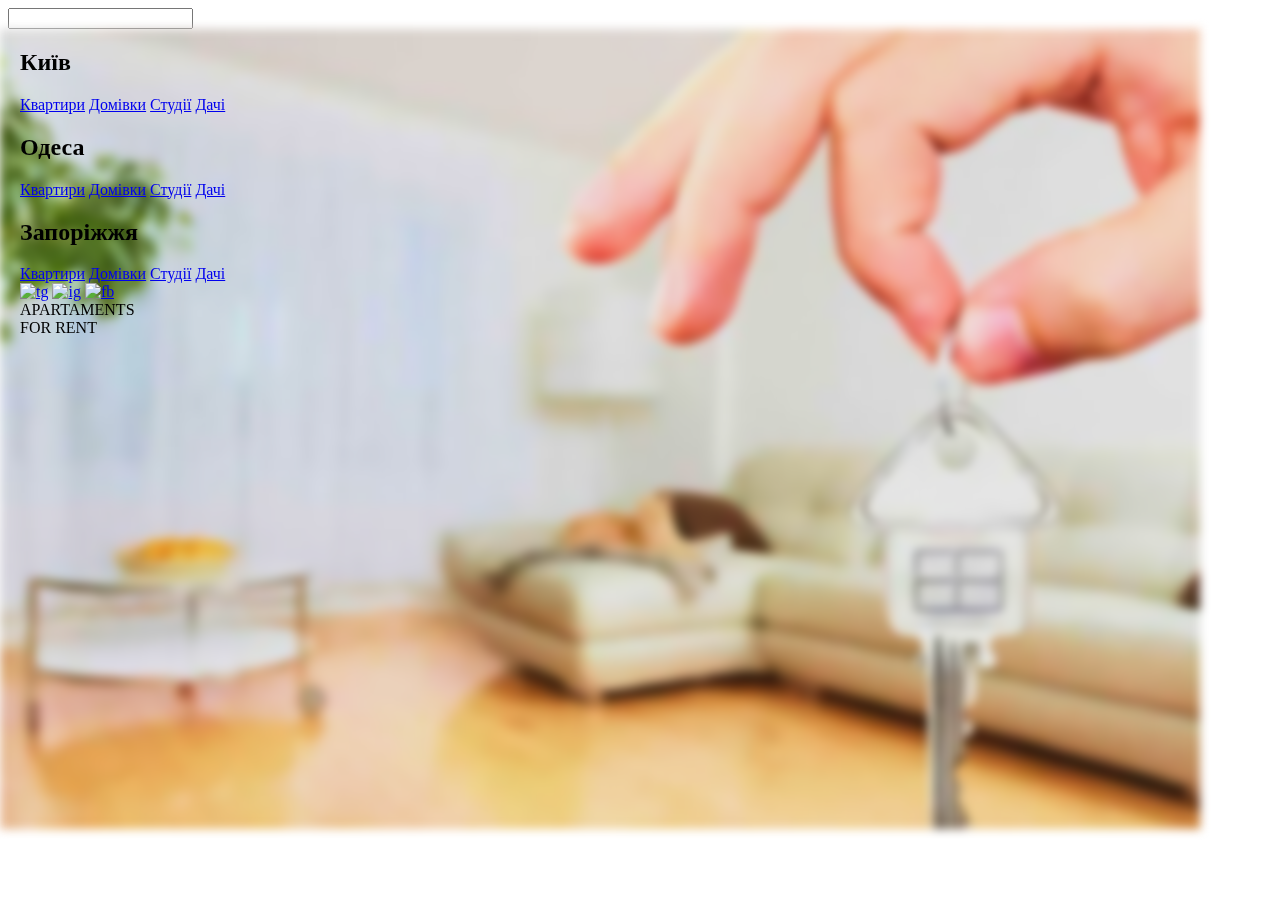
==== index.html @ f0223611 "add html" ====
<!DOCTYPE html>
<html lang="en">
<head>
    <meta charset="UTF-8">
    <meta name="viewport" content="width=device-width, initial-scale=1.0">
    <title>Document</title>
    <link rel="stylesheet" href="./styles/style.css">
    <link rel="stylesheet" href="./styles/index.css">
</head>
<body>
    <header>
        <a class="logo" href="/index.html"></a>
        <input class="search" type="text">
        <a class="register" href="/registr.html"></a>
        <a class="favorite" href="/favorite.html"></a>
    </header>
    <main class="main">
        <div class="background-image"></div>
        <div class="content">
            
        <aside>
            <nav class="menu">
                <h2 class="h2">Київ</h2>
                <a href="#" title="Квартири" class="menu-item">Квартири</a>
                <a href="#" title="Домівки" class="menu-item">Домівки</a>
                <a href="#" title="Студії" class="menu-item">Студії</a>
                <a href="#" title="Дачі" class="menu-item">Дачі</a>
                <h2 class="h2">Одеса</h2>
                <a href="#" title="Квартири" class="menu-item">Квартири</a>
                <a href="#" title="Домівки" class="menu-item">Домівки</a>
                <a href="#" title="Студії" class="menu-item">Студії</a>
                <a href="#" title="Дачі" class="menu-item">Дачі</a>
                <h2 class="h2">Запоріжжя</h2>
                <a href="#" title="Квартири" class="menu-item">Квартири</a>
                <a href="#" title="Домівки" class="menu-item">Домівки</a>
                <a href="#" title="Студії" class="menu-item">Студії</a>
                <a href="#" title="Дачі" class="menu-item">Дачі</a>
            </nav>
            <nav class="social">
                <a href="#" class="social-item"><img src="" alt="tg" class="social-img"></a>
                <a href="#" class="social-item"><img src="" alt="ig" class="social-img"></a>
                <a href="#" class="social-item"><img src="" alt="fb" class="social-img"></a>
            </nav>
        </aside>
        <section>
            <div class="button-cta">APARTAMENTS<br>FOR RENT</div>
        </section>
        </div>
    </main>
</body>
</html>
---- styles/style.css ----
.background-image {
    position: fixed;
    left: 0;
    right: 0;
    z-index: 1;
    display: block;
    background-image: url("../images/image.jpg");
    width: 1200px;
    height: 800px;
  }
  
  .content {
    position: fixed;
    left: 0;
    right: 0;
    z-index: 9999;
    margin-left: 20px;
    margin-right: 20px;
  }
---- styles/index.css ----
.background-image {
    -webkit-filter: blur(5px);
    -moz-filter: blur(5px);
    -o-filter: blur(5px);
    -ms-filter: blur(5px);
    filter: blur(5px);
  }
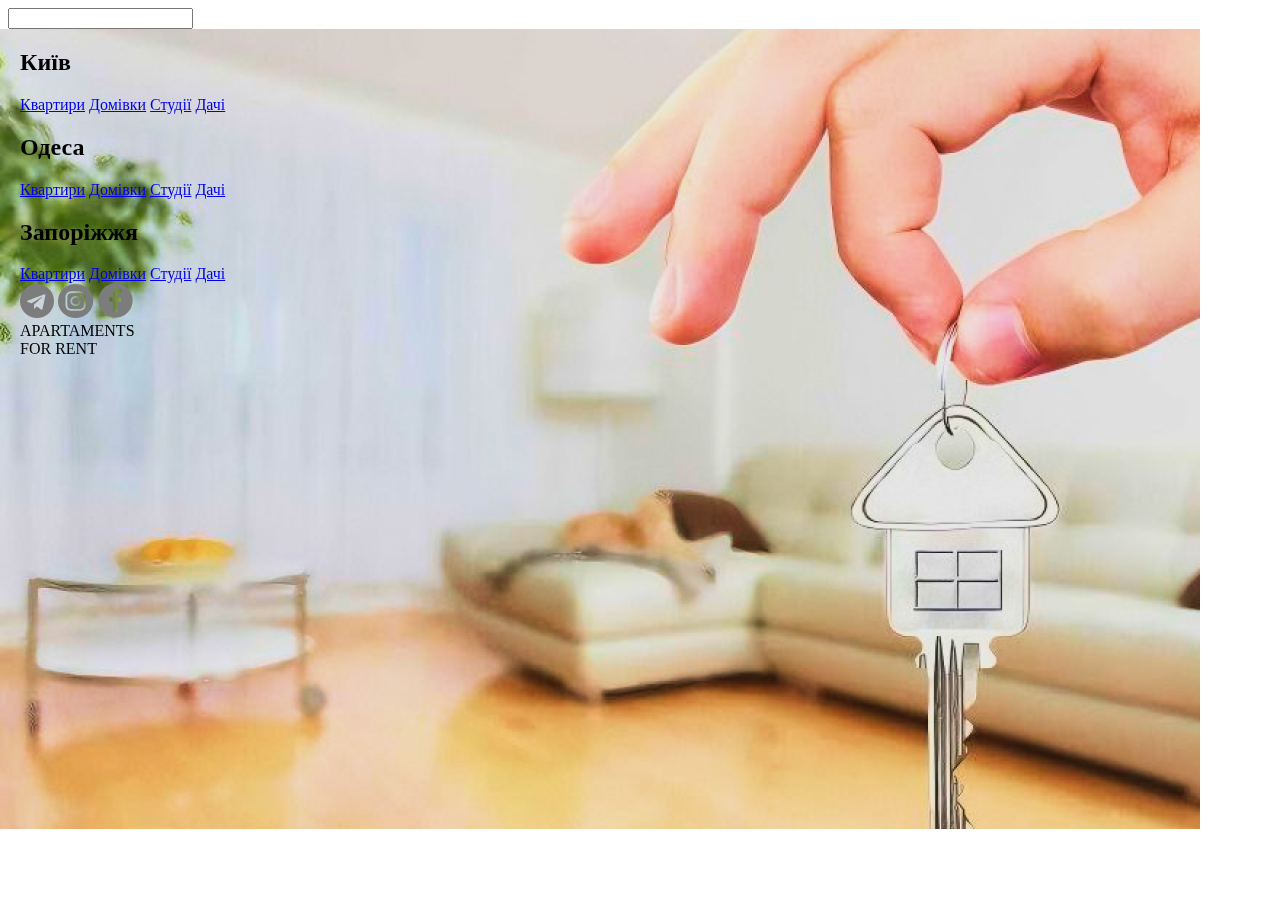
==== commit 6acfed1d: "indcss" ====
--- a/index.html
+++ b/index.html
@@ -37,9 +37,9 @@
                 <a href="#" title="Дачі" class="menu-item">Дачі</a>
             </nav>
             <nav class="social">
-                <a href="#" class="social-item"><img src="" alt="tg" class="social-img"></a>
-                <a href="#" class="social-item"><img src="" alt="ig" class="social-img"></a>
-                <a href="#" class="social-item"><img src="" alt="fb" class="social-img"></a>
+                <a href="https://web.telegram.org/" class="social-item"><img src="./images/telegram.png" alt="tg" class="social-img"></a>
+                <a href="https://www.instagram.com/" class="social-item"><img src="./images/instagram.png" alt="ig" class="social-img"></a>
+                <a href="https://www.facebook.com/" class="social-item"><img src="./images/facebook.png" alt="fb" class="social-img"></a>
             </nav>
         </aside>
         <section>
--- a/styles/index.css
+++ b/styles/index.css
@@ -1,7 +1,19 @@
 .background-image {
-    -webkit-filter: blur(5px);
-    -moz-filter: blur(5px);
-    -o-filter: blur(5px);
-    -ms-filter: blur(5px);
-    filter: blur(5px);
+    position: fixed;
+    left: 0;
+    right: 0;
+    z-index: 1;
+    display: block;
+    background-image: url("../images/image.jpg");
+    width: 1200px;
+    height: 800px;
+  }
+  
+  .content {
+    position: fixed;
+    left: 0;
+    right: 0;
+    z-index: 9999;
+    margin-left: 20px;
+    margin-right: 20px;
   }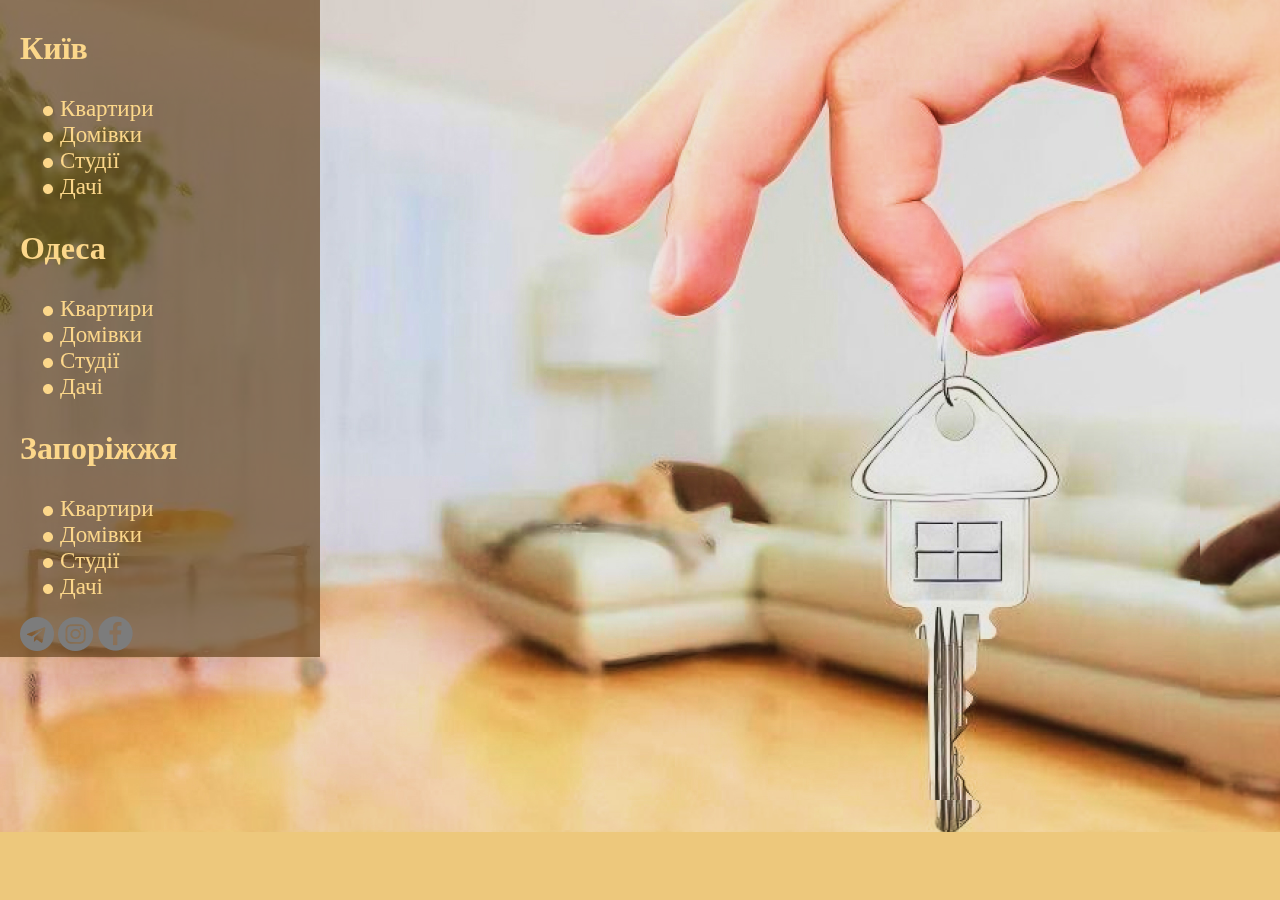
==== commit 3d0f4de2: "ojyt,enm" ====
--- a/index.html
+++ b/index.html
@@ -21,20 +21,26 @@
         <aside>
             <nav class="menu">
                 <h2 class="h2">Київ</h2>
-                <a href="#" title="Квартири" class="menu-item">Квартири</a>
-                <a href="#" title="Домівки" class="menu-item">Домівки</a>
-                <a href="#" title="Студії" class="menu-item">Студії</a>
-                <a href="#" title="Дачі" class="menu-item">Дачі</a>
+                <ul>
+                    <li> <a href="#" title="Квартири" class="menu-item">Квартири</a> </li>
+                    <li> <a href="#" title="Домівки" class="menu-item">Домівки</a> </li>
+                    <li> <a href="#" title="Студії" class="menu-item">Студії</a> </li>
+                    <li> <a href="#" title="Дачі" class="menu-item">Дачі</a> </li>
+                </ul>
                 <h2 class="h2">Одеса</h2>
-                <a href="#" title="Квартири" class="menu-item">Квартири</a>
-                <a href="#" title="Домівки" class="menu-item">Домівки</a>
-                <a href="#" title="Студії" class="menu-item">Студії</a>
-                <a href="#" title="Дачі" class="menu-item">Дачі</a>
+                <ul>
+                    <li> <a href="#" title="Квартири" class="menu-item">Квартири</a> </li>
+                    <li> <a href="#" title="Домівки" class="menu-item">Домівки</a> </li>
+                    <li> <a href="#" title="Студії" class="menu-item">Студії</a> </li>
+                    <li> <a href="#" title="Дачі" class="menu-item">Дачі</a> </li>
+                </ul>
                 <h2 class="h2">Запоріжжя</h2>
-                <a href="#" title="Квартири" class="menu-item">Квартири</a>
-                <a href="#" title="Домівки" class="menu-item">Домівки</a>
-                <a href="#" title="Студії" class="menu-item">Студії</a>
-                <a href="#" title="Дачі" class="menu-item">Дачі</a>
+                <ul>
+                    <li> <a href="#" title="Квартири" class="menu-item">Квартири</a> </li>
+                    <li> <a href="#" title="Домівки" class="menu-item">Домівки</a> </li>
+                    <li> <a href="#" title="Студії" class="menu-item">Студії</a> </li>
+                    <li> <a href="#" title="Дачі" class="menu-item">Дачі</a> </li>
+                </ul>
             </nav>
             <nav class="social">
                 <a href="https://web.telegram.org/" class="social-item"><img src="./images/telegram.png" alt="tg" class="social-img"></a>
@@ -42,10 +48,9 @@
                 <a href="https://www.facebook.com/" class="social-item"><img src="./images/facebook.png" alt="fb" class="social-img"></a>
             </nav>
         </aside>
-        <section>
-            <div class="button-cta">APARTAMENTS<br>FOR RENT</div>
-        </section>
         </div>
     </main>
+    <div class="box"> </div>
+    <div class="box2">APARTAMENTS FOR RENT</div>
 </body>
 </html>
--- a/styles/style.css
+++ b/styles/style.css
@@ -14,6 +14,8 @@
     left: 0;
     right: 0;
     z-index: 9999;
-    margin-left: 20px;
+    background-color: rgba(102, 68, 31, 0.7);
+    width: 300px;
     margin-right: 20px;
+    padding-left: 20px;
   }--- a/styles/index.css
+++ b/styles/index.css
@@ -1,19 +1,141 @@
-.background-image {
-    position: fixed;
-    left: 0;
-    right: 0;
-    z-index: 1;
-    display: block;
-    background-image: url("../images/image.jpg");
-    width: 1200px;
-    height: 800px;
-  }
-  
   .content {
     position: fixed;
     left: 0;
     right: 0;
     z-index: 9999;
-    margin-left: 20px;
     margin-right: 20px;
-  }+  }
+
+body {
+  position: relative;
+  height: 832px;
+
+  background: #EDC87C;
+}
+
+
+/* APARTAMENTS +FOR RENT */
+.button-cta {
+  position: absolute;
+  width: 487px;
+  height: 134px;
+  left: 322px;
+  top: 377px;
+
+  font-family: 'EB Garamond';
+  font-style: normal;
+  font-weight: 500;
+  font-size: 60px;
+  line-height: 78px;
+
+  color: #66441F;
+}
+
+
+/* Пошук... */
+.search {
+  position: absolute;
+  width: 103px;
+  height: 20px;
+  left: 294px;
+  top: 13px;
+
+  font-family: 'Inria Sans';
+  font-style: normal;
+  font-weight: 400;
+  font-size: 20px;
+  line-height: 24px;
+
+  color: #FFEED3;
+}
+
+/* Київ */
+.h2 {
+  width: 71px;
+  height: 43px;
+
+  font-family: 'EB Garamond';
+  font-style: normal;
+  font-weight: 600;
+  font-size: 32px;
+  line-height: 42px;
+
+  color: #FCD78A;
+}
+
+
+/* Квартири */
+
+.title {
+  position: absolute;
+  width: 148px;
+  height: 28px;
+  left: 51px;
+  top: 110px;
+
+  font-family: 'EB Garamond';
+  font-style: normal;
+  font-weight: 600;
+  font-size: 24px;
+  line-height: 31px;
+
+  color: #FCD78A;
+}
+
+body {
+  margin: 0;
+  background-image: url("../images/background.jpg");
+  background-repeat: no-repeat;
+  background-size: cover;
+  overflow: hidden;
+}
+
+html {
+  overflow: auto;
+}
+
+.aside {
+  background-color: #66441F;
+}
+
+a {
+  color: #FCD78A;
+  font-size: 23px;
+  text-decoration: none;
+  
+}
+
+.box {
+  height: 155px;
+  width: 500px;
+  background-color:#66441F;
+  position: absolute;
+  bottom: 300px;
+  right: 350px;
+}
+
+.box2 {
+  height: 155px;
+  width: 500px;
+  background-color:#EDC87C;
+  position: absolute;
+  bottom: 250px;
+  right: 400px;
+  display: flex;
+  justify-content: center;
+  align-items: center;
+
+  font-family: 'EB Garamond';
+  font-style: normal;
+  font-weight: 500;
+  font-size: 60px;
+  line-height: 78px;
+  padding-left: 20px;
+
+  color: #66441F;
+}
+
+ul{
+  list-style: url("../images/Rectangle\ 25.png")
+}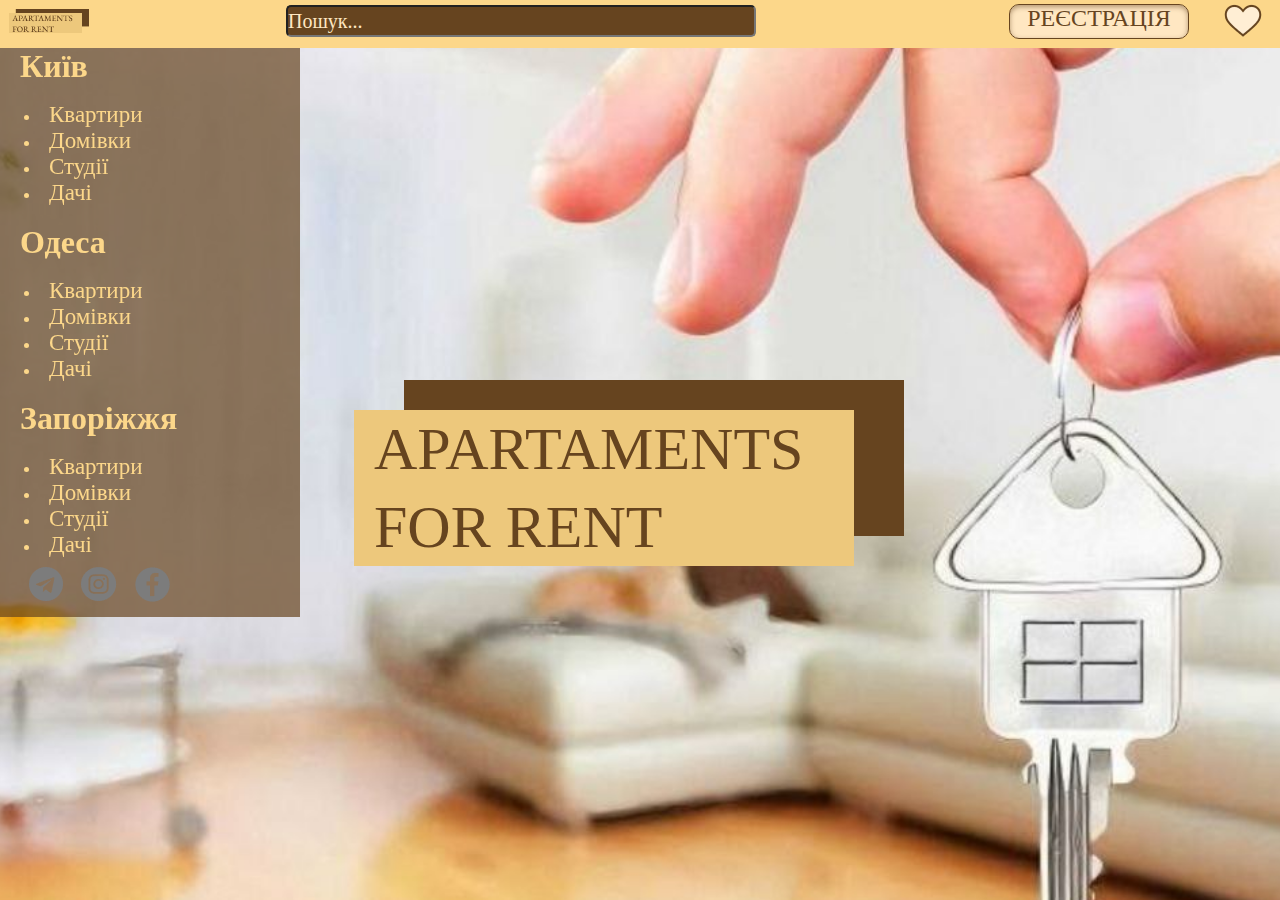
==== commit 7f7a3068: "gsikb" ====
--- a/index.html
+++ b/index.html
@@ -9,37 +9,36 @@
 </head>
 <body>
     <header>
-        <a class="logo" href="/index.html"></a>
-        <input class="search" type="text">
-        <a class="register" href="/registr.html"></a>
-        <a class="favorite" href="/favorite.html"></a>
+        <a class="logo" href="/index.html"><img src="./images/logo.png"></a>
+        <input class="search" type="text" placeholder="Пошук...">
+        <a class="register" href="/registr.html">РЕЄСТРАЦІЯ</a>
+        <a class="favorite" href="/favorite.html"><img src="./images/favorite.png">
+        </a>
     </header>
     <main class="main">
         <div class="background-image"></div>
-        <div class="content">
-            
         <aside>
             <nav class="menu">
                 <h2 class="h2">Київ</h2>
                 <ul>
-                    <li> <a href="#" title="Квартири" class="menu-item">Квартири</a> </li>
-                    <li> <a href="#" title="Домівки" class="menu-item">Домівки</a> </li>
-                    <li> <a href="#" title="Студії" class="menu-item">Студії</a> </li>
-                    <li> <a href="#" title="Дачі" class="menu-item">Дачі</a> </li>
+                    <li class="menu-item"> <a href="#" title="Квартири" class="menu-link">Квартири</a> </li>
+                    <li class="menu-item"> <a href="#" title="Домівки" class="menu-link">Домівки</a> </li>
+                    <li class="menu-item"> <a href="#" title="Студії" class="menu-link">Студії</a> </li>
+                    <li class="menu-item"> <a href="#" title="Дачі" class="menu-link">Дачі</a> </li>
                 </ul>
                 <h2 class="h2">Одеса</h2>
                 <ul>
-                    <li> <a href="#" title="Квартири" class="menu-item">Квартири</a> </li>
-                    <li> <a href="#" title="Домівки" class="menu-item">Домівки</a> </li>
-                    <li> <a href="#" title="Студії" class="menu-item">Студії</a> </li>
-                    <li> <a href="#" title="Дачі" class="menu-item">Дачі</a> </li>
+                    <li class="menu-item"> <a href="#" title="Квартири" class="menu-link">Квартири</a> </li>
+                    <li class="menu-item"> <a href="#" title="Домівки" class="menu-link">Домівки</a> </li>
+                    <li class="menu-item"> <a href="#" title="Студії" class="menu-link">Студії</a> </li>
+                    <li class="menu-item"> <a href="#" title="Дачі" class="menu-link">Дачі</a> </li>
                 </ul>
                 <h2 class="h2">Запоріжжя</h2>
                 <ul>
-                    <li> <a href="#" title="Квартири" class="menu-item">Квартири</a> </li>
-                    <li> <a href="#" title="Домівки" class="menu-item">Домівки</a> </li>
-                    <li> <a href="#" title="Студії" class="menu-item">Студії</a> </li>
-                    <li> <a href="#" title="Дачі" class="menu-item">Дачі</a> </li>
+                    <li class="menu-item"> <a href="#" title="Квартири" class="menu-link">Квартири</a> </li>
+                    <li class="menu-item"> <a href="#" title="Домівки" class="menu-link">Домівки</a> </li>
+                    <li class="menu-item"> <a href="#" title="Студії" class="menu-link">Студії</a> </li>
+                    <li class="menu-item"> <a href="#" title="Дачі" class="menu-link">Дачі</a> </li>
                 </ul>
             </nav>
             <nav class="social">
@@ -48,9 +47,9 @@
                 <a href="https://www.facebook.com/" class="social-item"><img src="./images/facebook.png" alt="fb" class="social-img"></a>
             </nav>
         </aside>
+        <div class="content">
+            <div class="box"><div class="box2">APARTAMENTS FOR RENT</div></div>
         </div>
     </main>
-    <div class="box"> </div>
-    <div class="box2">APARTAMENTS FOR RENT</div>
 </body>
 </html>
--- a/styles/style.css
+++ b/styles/style.css
@@ -1,21 +1,162 @@
+
+* {
+  margin: 0;
+  padding: 0;
+  box-sizing: border-box;
+}
+
+body {
+  font-family: 'EB Garamond';
+  position: r;
+}
+
+main {
+  display: flex;
+  flex-wrap: wrap;
+  margin-top: 30px;
+}
+
+header {
+  width: 100%;
+  display: flex;
+  flex-wrap: wrap;
+  background-color: #FCD78A;
+  position: fixed;
+  top: 0;
+  /* padding: 7px; */
+  align-content: space-between;
+}
+
+header a {
+  color:#FFEED3
+}
+
+.logo img {
+  width: 80px;
+}
+
+header input::placeholder {
+  color:#FFE7C2;
+  font-family: 'EB Garamond';
+  font-size: 20px;
+}
+
+.search {
+  position: absolute;
+  width: 470px;
+  height: 32px;
+  left: 286px;
+  top: 5px;
+  background: #66441F;
+  border-radius: 5px;
+  color:#FFE7C2;
+  font-family: 'EB Garamond';
+  font-style: normal;
+  font-weight: 400;
+  font-size: 20px;
+  line-height: 24px;
+}
+
+.register {
+  box-sizing: border-box;
+  position: absolute;
+  width: 180px;
+  height: 35px;
+  left: 1000px;
+  top: -5px;
+  background: #FFE7C2;
+  border: 0.5px solid #66441F;
+  box-shadow: inset 0px 2px 5px rgba(102, 68, 31, 0.5);
+  border-radius: 10px;
+
+  font-size: 24px;
+  color: #66441F;
+  text-align: center;
+
+  text-decoration: none;
+  outline: none;
+  transition: 0.2s;
+}
+
+.register:hover {
+  text-decoration: underline;
+  transition: 0.2s;
+  color:#FCD78A;
+
+}
+
+.favorite img {
+  position: absolute;
+  top: -6px;
+  right: 10px;
+  margin: 0px;
+}
+
 .background-image {
-    position: fixed;
-    left: 0;
-    right: 0;
-    z-index: 1;
-    display: block;
-    background-image: url("../images/image.jpg");
-    width: 1200px;
-    height: 800px;
-  }
-  
-  .content {
-    position: fixed;
-    left: 0;
-    right: 0;
-    z-index: 9999;
-    background-color: rgba(102, 68, 31, 0.7);
-    width: 300px;
-    margin-right: 20px;
-    padding-left: 20px;
-  }+  position: fixed;
+  left: 0;
+  right: 0;
+  z-index: -1;
+  background-image: url("../images/background2.jpg");
+  background-repeat: no-repeat;
+  background-size: cover;
+  background-position: bottom;
+  width: 100vw;
+  height: 100vh;
+}
+
+li {
+  color:#FCD78A;
+  text-decoration: none;
+  outline: none;
+  transition: 0.2s;
+}
+
+li:hover {
+  text-decoration: underline;
+  transition: 0.2s;
+  color: #FFE7C2;
+}
+
+aside {
+  background-color: rgba(102, 68, 31, 0.7);
+  width: 300px;
+  padding-left: 20px;
+}
+
+
+a {
+  color: #FCD78A;
+  font-size: 23px;
+  text-decoration: none;
+  margin: 9px;
+  outline: none;
+  transition: 0.2s;
+}
+
+a:hover {
+  text-decoration: underline;
+  transition: 0.2s;
+  color: #FFE7C2;
+}
+
+
+/* Київ */
+.h2 {
+  font-size: 32px;
+  line-height: 42px;
+  color: #FCD78A;
+  margin: 15px 0;
+}
+
+/* Квартири */
+.menu-item {
+  margin: 0 20px;
+}
+
+.social {
+  margin: 0 auto;
+  display: flex;
+}
+
+.content { margin: auto;}
--- a/styles/index.css
+++ b/styles/index.css
@@ -1,141 +1,23 @@
-  .content {
-    position: fixed;
-    left: 0;
+.box {
+    margin: auto;
+    position: absolute;
+    top: 75px;
+    bottom: 0;
+    left: -72px;
     right: 0;
-    z-index: 9999;
-    margin-right: 20px;
-  }
-
-body {
-  position: relative;
-  height: 832px;
-
-  background: #EDC87C;
-}
-
-
-/* APARTAMENTS -FOR RENT */
-.button-cta {
-  position: absolute;
-  width: 487px;
-  height: 134px;
-  left: 322px;
-  top: 377px;
-
-  font-family: 'EB Garamond';
-  font-style: normal;
-  font-weight: 500;
-  font-size: 60px;
-  line-height: 78px;
-
-  color: #66441F;
-}
-
-
-/* Пошук... */
-.search {
-  position: absolute;
-  width: 103px;
-  height: 20px;
-  left: 294px;
-  top: 13px;
-
-  font-family: 'Inria Sans';
-  font-style: normal;
-  font-weight: 400;
-  font-size: 20px;
-  line-height: 24px;
-
-  color: #FFEED3;
-}
-
-/* Київ */
-.h2 {
-  width: 71px;
-  height: 43px;
-
-  font-family: 'EB Garamond';
-  font-style: normal;
-  font-weight: 600;
-  font-size: 32px;
-  line-height: 42px;
-
-  color: #FCD78A;
-}
-
-
-/* Квартири */
-
-.title {
-  position: absolute;
-  width: 148px;
-  height: 28px;
-  left: 51px;
-  top: 110px;
-
-  font-family: 'EB Garamond';
-  font-style: normal;
-  font-weight: 600;
-  font-size: 24px;
-  line-height: 31px;
-
-  color: #FCD78A;
-}
-
-body {
-  margin: 0;
-  background-image: url("../images/background.jpg");
-  background-repeat: no-repeat;
-  background-size: cover;
-  overflow: hidden;
-}
-
-html {
-  overflow: auto;
-}
-
-.aside {
-  background-color: #66441F;
-}
-
-a {
-  color: #FCD78A;
-  font-size: 23px;
-  text-decoration: none;
-  
-}
-
-.box {
-  height: 155px;
-  width: 500px;
-  background-color:#66441F;
-  position: absolute;
-  bottom: 300px;
-  right: 350px;
+    width: 500px;
+    height: 155px;
+    font-family: 'EB Garamond';
+    font-style: normal;
+    font-weight: 500;
+    font-size: 60px;
+    line-height: 78px;
 }
 
 .box2 {
-  height: 155px;
-  width: 500px;
   background-color:#EDC87C;
-  position: absolute;
-  bottom: 250px;
-  right: 400px;
-  display: flex;
-  justify-content: center;
-  align-items: center;
-
-  font-family: 'EB Garamond';
-  font-style: normal;
-  font-weight: 500;
-  font-size: 60px;
-  line-height: 78px;
-  padding-left: 20px;
-
+  padding: 0 20px;
   color: #66441F;
+  box-shadow: 50px -30px 0 #66441F;
 }
 
-ul{
-  list-style: url("../images/Rectangle\ 25.png")
-}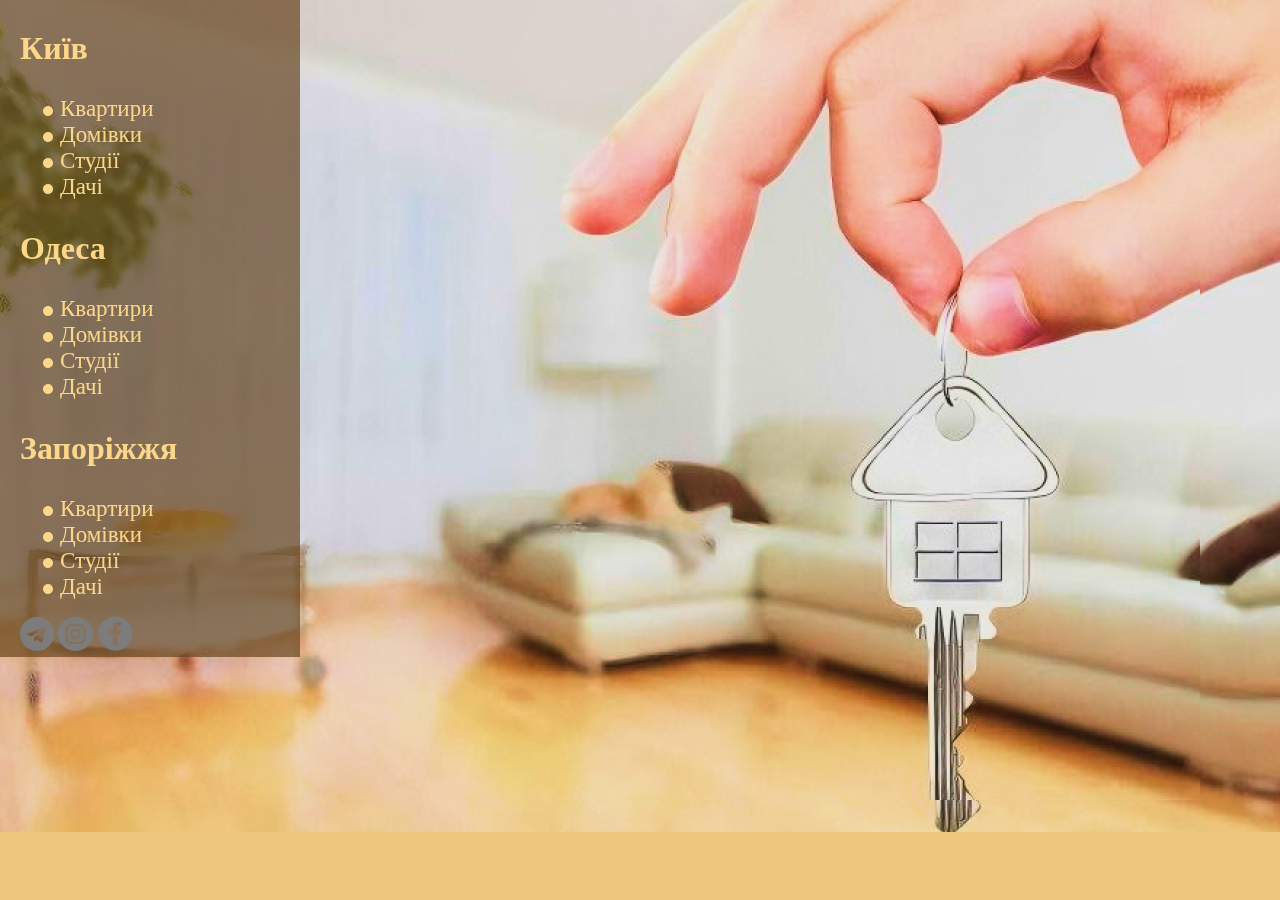
==== commit 4553dcb0: "t" ====
--- a/index.html
+++ b/index.html
@@ -9,36 +9,37 @@
 </head>
 <body>
     <header>
-        <a class="logo" href="/index.html"><img src="./images/logo.png"></a>
-        <input class="search" type="text" placeholder="Пошук...">
-        <a class="register" href="/registr.html">РЕЄСТРАЦІЯ</a>
-        <a class="favorite" href="/favorite.html"><img src="./images/favorite.png">
-        </a>
+        <a class="logo" href="/index.html"></a>
+        <input class="search" type="text">
+        <a class="register" href="/registr.html"></a>
+        <a class="favorite" href="/favorite.html"></a>
     </header>
     <main class="main">
         <div class="background-image"></div>
+        <div class="content">
+            
         <aside>
             <nav class="menu">
                 <h2 class="h2">Київ</h2>
                 <ul>
-                    <li class="menu-item"> <a href="#" title="Квартири" class="menu-link">Квартири</a> </li>
-                    <li class="menu-item"> <a href="#" title="Домівки" class="menu-link">Домівки</a> </li>
-                    <li class="menu-item"> <a href="#" title="Студії" class="menu-link">Студії</a> </li>
-                    <li class="menu-item"> <a href="#" title="Дачі" class="menu-link">Дачі</a> </li>
+                    <li> <a href="#" title="Квартири" class="menu-item">Квартири</a> </li>
+                    <li> <a href="#" title="Домівки" class="menu-item">Домівки</a> </li>
+                    <li> <a href="#" title="Студії" class="menu-item">Студії</a> </li>
+                    <li> <a href="#" title="Дачі" class="menu-item">Дачі</a> </li>
                 </ul>
                 <h2 class="h2">Одеса</h2>
                 <ul>
-                    <li class="menu-item"> <a href="#" title="Квартири" class="menu-link">Квартири</a> </li>
-                    <li class="menu-item"> <a href="#" title="Домівки" class="menu-link">Домівки</a> </li>
-                    <li class="menu-item"> <a href="#" title="Студії" class="menu-link">Студії</a> </li>
-                    <li class="menu-item"> <a href="#" title="Дачі" class="menu-link">Дачі</a> </li>
+                    <li> <a href="#" title="Квартири" class="menu-item">Квартири</a> </li>
+                    <li> <a href="#" title="Домівки" class="menu-item">Домівки</a> </li>
+                    <li> <a href="#" title="Студії" class="menu-item">Студії</a> </li>
+                    <li> <a href="#" title="Дачі" class="menu-item">Дачі</a> </li>
                 </ul>
                 <h2 class="h2">Запоріжжя</h2>
                 <ul>
-                    <li class="menu-item"> <a href="#" title="Квартири" class="menu-link">Квартири</a> </li>
-                    <li class="menu-item"> <a href="#" title="Домівки" class="menu-link">Домівки</a> </li>
-                    <li class="menu-item"> <a href="#" title="Студії" class="menu-link">Студії</a> </li>
-                    <li class="menu-item"> <a href="#" title="Дачі" class="menu-link">Дачі</a> </li>
+                    <li> <a href="#" title="Квартири" class="menu-item">Квартири</a> </li>
+                    <li> <a href="#" title="Домівки" class="menu-item">Домівки</a> </li>
+                    <li> <a href="#" title="Студії" class="menu-item">Студії</a> </li>
+                    <li> <a href="#" title="Дачі" class="menu-item">Дачі</a> </li>
                 </ul>
             </nav>
             <nav class="social">
@@ -47,9 +48,9 @@
                 <a href="https://www.facebook.com/" class="social-item"><img src="./images/facebook.png" alt="fb" class="social-img"></a>
             </nav>
         </aside>
-        <div class="content">
-            <div class="box"><div class="box2">APARTAMENTS FOR RENT</div></div>
         </div>
     </main>
+    <div class="box"> </div>
+    <div class="box2">APARTAMENTS FOR RENT</div>
 </body>
 </html>
--- a/styles/style.css
+++ b/styles/style.css
@@ -1,162 +1,23 @@
-
-* {
-  margin: 0;
-  padding: 0;
-  box-sizing: border-box;
-}
-
-body {
-  font-family: 'EB Garamond';
-  position: r;
-}
-
-main {
-  display: flex;
-  flex-wrap: wrap;
-  margin-top: 30px;
-}
-
-header {
-  width: 100%;
-  display: flex;
-  flex-wrap: wrap;
-  background-color: #FCD78A;
-  position: fixed;
-  top: 0;
-  /* padding: 7px; */
-  align-content: space-between;
-}
-
-header a {
-  color:#FFEED3
-}
-
-.logo img {
-  width: 80px;
-}
-
-header input::placeholder {
-  color:#FFE7C2;
-  font-family: 'EB Garamond';
-  font-size: 20px;
-}
-
-.search {
-  position: absolute;
-  width: 470px;
-  height: 32px;
-  left: 286px;
-  top: 5px;
-  background: #66441F;
-  border-radius: 5px;
-  color:#FFE7C2;
-  font-family: 'EB Garamond';
-  font-style: normal;
-  font-weight: 400;
-  font-size: 20px;
-  line-height: 24px;
-}
-
-.register {
-  box-sizing: border-box;
-  position: absolute;
-  width: 180px;
-  height: 35px;
-  left: 1000px;
-  top: -5px;
-  background: #FFE7C2;
-  border: 0.5px solid #66441F;
-  box-shadow: inset 0px 2px 5px rgba(102, 68, 31, 0.5);
-  border-radius: 10px;
-
-  font-size: 24px;
-  color: #66441F;
-  text-align: center;
-
-  text-decoration: none;
-  outline: none;
-  transition: 0.2s;
-}
-
-.register:hover {
-  text-decoration: underline;
-  transition: 0.2s;
-  color:#FCD78A;
-
-}
-
-.favorite img {
-  position: absolute;
-  top: -6px;
-  right: 10px;
-  margin: 0px;
-}
-
 .background-image {
-  position: fixed;
-  left: 0;
-  right: 0;
-  z-index: -1;
-  background-image: url("../images/background2.jpg");
-  background-repeat: no-repeat;
-  background-size: cover;
-  background-position: bottom;
-  width: 100vw;
-  height: 100vh;
-}
-
-li {
-  color:#FCD78A;
-  text-decoration: none;
-  outline: none;
-  transition: 0.2s;
-}
-
-li:hover {
-  text-decoration: underline;
-  transition: 0.2s;
-  color: #FFE7C2;
-}
-
-aside {
-  background-color: rgba(102, 68, 31, 0.7);
-  width: 300px;
-  padding-left: 20px;
-}
-
-
-a {
-  color: #FCD78A;
-  font-size: 23px;
-  text-decoration: none;
-  margin: 9px;
-  outline: none;
-  transition: 0.2s;
-}
-
-a:hover {
-  text-decoration: underline;
-  transition: 0.2s;
-  color: #FFE7C2;
-}
-
-
-/* Київ */
-.h2 {
-  font-size: 32px;
-  line-height: 42px;
-  color: #FCD78A;
-  margin: 15px 0;
-}
-
-/* Квартири */
-.menu-item {
-  margin: 0 20px;
-}
-
-.social {
-  margin: 0 auto;
-  display: flex;
-}
-
-.content { margin: auto;}
+    position: fixed;
+    left: 0;
+    right: 0;
+    z-index: 1;
+    display: block;
+    background-image: url("../images/image.jpg");
+    width: 1200px;
+    height: 800px;
+  }
+  
+  .content {
+    position: fixed;
+    left: 0;
+    right: 0;
+    z-index: 9999;
+    background-color: rgba(102, 68, 31, 0.7);
+    width: 300px;
+    margin-right: 20px;
+    padding-left: 20px;
+    box-sizing: border-box;
+    
+  }--- a/styles/index.css
+++ b/styles/index.css
@@ -1,23 +1,144 @@
+
+
+  .content {
+    position: fixed;
+    left: 0;
+    right: 0;
+    z-index: 9999;
+    margin-right: 20px;
+  }
+
+body {
+  position: relative;
+  height: 832px;
+
+  background: #EDC87C;
+}
+
+
+/* APARTAMENTS +FOR RENT */
+.button-cta {
+  position: absolute;
+  width: 487px;
+  height: 134px;
+  left: 322px;
+  top: 377px;
+
+  font-family: 'EB Garamond';
+  font-style: normal;
+  font-weight: 500;
+  font-size: 60px;
+  line-height: 78px;
+
+  color: #66441F;
+}
+
+
+/* Пошук... */
+.search {
+  position: absolute;
+  width: 103px;
+  height: 20px;
+  left: 294px;
+  top: 13px;
+
+  font-family: 'Inria Sans';
+  font-style: normal;
+  font-weight: 400;
+  font-size: 20px;
+  line-height: 24px;
+
+  color: #FFEED3;
+}
+
+/* Київ */
+.h2 {
+  width: 71px;
+  height: 43px;
+
+  font-family: 'EB Garamond';
+  font-style: normal;
+  font-weight: 600;
+  font-size: 32px;
+  line-height: 42px;
+
+  color: #FCD78A;
+}
+
+
+/* Квартири */
+
+.title {
+  position: absolute;
+  width: 148px;
+  height: 28px;
+  left: 51px;
+  top: 110px;
+
+  font-family: 'EB Garamond';
+  font-style: normal;
+  font-weight: 600;
+  font-size: 24px;
+  line-height: 31px;
+
+  color: #FCD78A;
+}
+
+body {
+  margin: 0;
+  background-image: url("../images/background.jpg");
+  background-repeat: no-repeat;
+  background-size: cover;
+  overflow: hidden;
+}
+
+html {
+  overflow: auto;
+}
+
+.aside {
+  background-color: #66441F;
+}
+
+a {
+  color: #FCD78A;
+  font-size: 23px;
+  text-decoration: none;
+  
+}
+
 .box {
-    margin: auto;
-    position: absolute;
-    top: 75px;
-    bottom: 0;
-    left: -72px;
-    right: 0;
-    width: 500px;
-    height: 155px;
-    font-family: 'EB Garamond';
-    font-style: normal;
-    font-weight: 500;
-    font-size: 60px;
-    line-height: 78px;
+  height: 155px;
+  width: 500px;
+  background-color:#66441F;
+  position: absolute;
+  bottom: 300px;
+  right: 350px;
 }
 
 .box2 {
+  height: 155px;
+  width: 500px;
   background-color:#EDC87C;
-  padding: 0 20px;
+  position: absolute;
+  bottom: 250px;
+  right: 400px;
+  display: flex;
+  justify-content: center;
+  align-items: center;
+
+  font-family: 'EB Garamond';
+  font-style: normal;
+  font-weight: 500;
+  font-size: 60px;
+  line-height: 78px;
+  padding-left: 20px;
+
   color: #66441F;
-  box-shadow: 50px -30px 0 #66441F;
 }
 
+ul{
+  list-style: url("../images/Rectangle\ 25.png")
+}
+
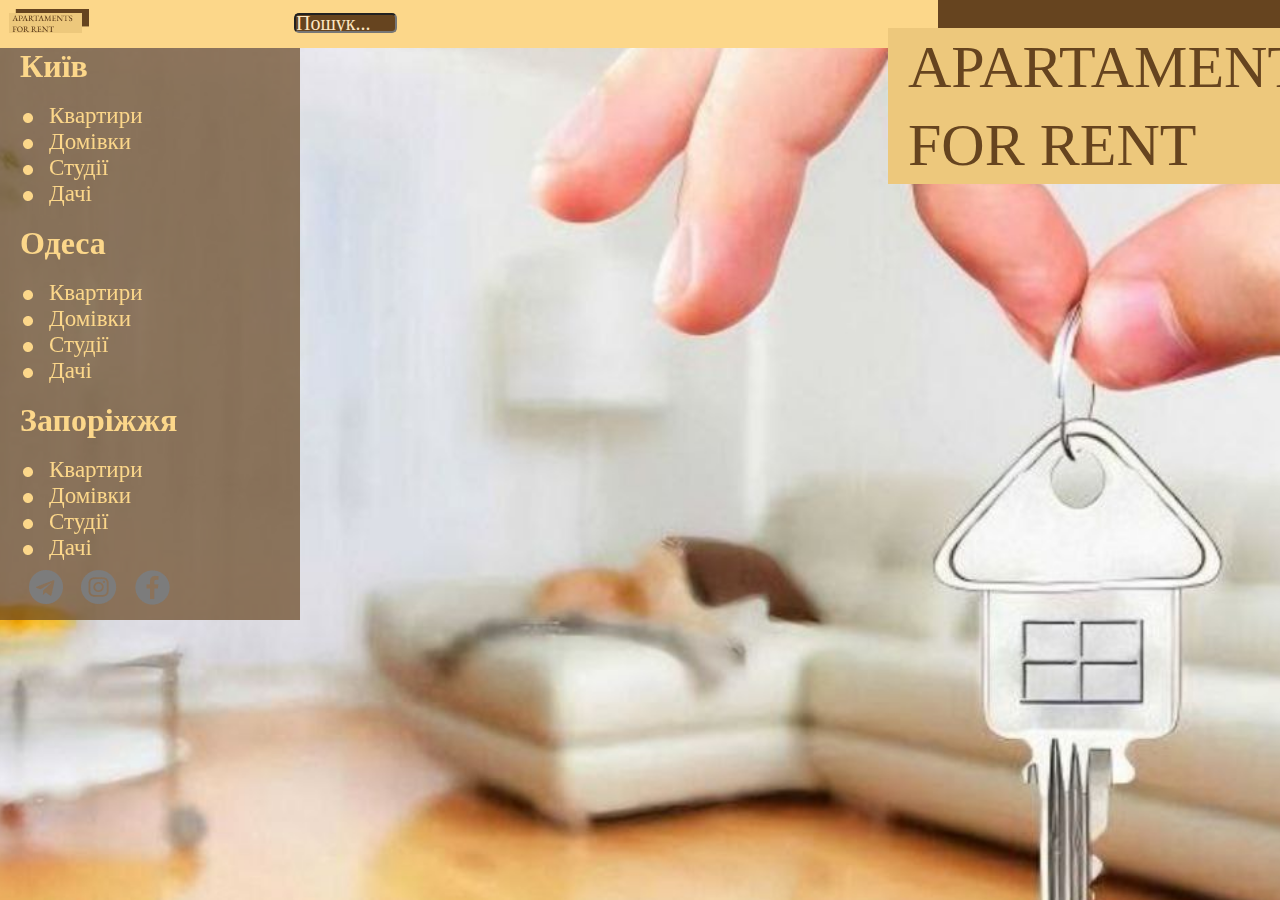
==== commit fb4c5d9d: "1t" ====
--- a/index.html
+++ b/index.html
@@ -9,37 +9,36 @@
 </head>
 <body>
     <header>
-        <a class="logo" href="/index.html"></a>
-        <input class="search" type="text">
-        <a class="register" href="/registr.html"></a>
-        <a class="favorite" href="/favorite.html"></a>
+        <a class="logo" href="/index.html"><img src="./images/logo.png"></a>
+        <input class="search" type="text" placeholder="Пошук...">
+        <a class="register" href="/registr.html">РЕЄСТРАЦІЯ</a>
+        <a class="favorite" href="/favorite.html"><img src="./images/favorite.png">
+        </a>
     </header>
     <main class="main">
         <div class="background-image"></div>
-        <div class="content">
-            
         <aside>
             <nav class="menu">
                 <h2 class="h2">Київ</h2>
                 <ul>
-                    <li> <a href="#" title="Квартири" class="menu-item">Квартири</a> </li>
-                    <li> <a href="#" title="Домівки" class="menu-item">Домівки</a> </li>
-                    <li> <a href="#" title="Студії" class="menu-item">Студії</a> </li>
-                    <li> <a href="#" title="Дачі" class="menu-item">Дачі</a> </li>
+                    <li class="menu-item"> <a href="#" title="Квартири" class="menu-link">Квартири</a> </li>
+                    <li class="menu-item"> <a href="#" title="Домівки" class="menu-link">Домівки</a> </li>
+                    <li class="menu-item"> <a href="#" title="Студії" class="menu-link">Студії</a> </li>
+                    <li class="menu-item"> <a href="#" title="Дачі" class="menu-link">Дачі</a> </li>
                 </ul>
                 <h2 class="h2">Одеса</h2>
                 <ul>
-                    <li> <a href="#" title="Квартири" class="menu-item">Квартири</a> </li>
-                    <li> <a href="#" title="Домівки" class="menu-item">Домівки</a> </li>
-                    <li> <a href="#" title="Студії" class="menu-item">Студії</a> </li>
-                    <li> <a href="#" title="Дачі" class="menu-item">Дачі</a> </li>
+                    <li class="menu-item"> <a href="#" title="Квартири" class="menu-link">Квартири</a> </li>
+                    <li class="menu-item"> <a href="#" title="Домівки" class="menu-link">Домівки</a> </li>
+                    <li class="menu-item"> <a href="#" title="Студії" class="menu-link">Студії</a> </li>
+                    <li class="menu-item"> <a href="#" title="Дачі" class="menu-link">Дачі</a> </li>
                 </ul>
                 <h2 class="h2">Запоріжжя</h2>
                 <ul>
-                    <li> <a href="#" title="Квартири" class="menu-item">Квартири</a> </li>
-                    <li> <a href="#" title="Домівки" class="menu-item">Домівки</a> </li>
-                    <li> <a href="#" title="Студії" class="menu-item">Студії</a> </li>
-                    <li> <a href="#" title="Дачі" class="menu-item">Дачі</a> </li>
+                    <li class="menu-item"> <a href="#" title="Квартири" class="menu-link">Квартири</a> </li>
+                    <li class="menu-item"> <a href="#" title="Домівки" class="menu-link">Домівки</a> </li>
+                    <li class="menu-item"> <a href="#" title="Студії" class="menu-link">Студії</a> </li>
+                    <li class="menu-item"> <a href="#" title="Дачі" class="menu-link">Дачі</a> </li>
                 </ul>
             </nav>
             <nav class="social">
@@ -48,9 +47,9 @@
                 <a href="https://www.facebook.com/" class="social-item"><img src="./images/facebook.png" alt="fb" class="social-img"></a>
             </nav>
         </aside>
+        <div class="content">
+            <div class="box"><div class="box2">APARTAMENTS FOR RENT</div></div>
         </div>
     </main>
-    <div class="box"> </div>
-    <div class="box2">APARTAMENTS FOR RENT</div>
 </body>
 </html>
--- a/styles/style.css
+++ b/styles/style.css
@@ -1,4 +1,99 @@
+
+* {
+  margin: 0;
+  padding: 0;
+  box-sizing: border-box;
+}
+
+body {
+  font-family: 'EB Garamond';
+  position: r;
+}
+
+main {
+  display: flex;
+  flex-wrap: wrap;
+  margin-top: 30px;
+}
+
+header {
+  width: 100%;
+  display: flex;
+  flex-wrap: wrap;
+  background-color: #FCD78A;
+  position: fixed;
+  top: 0;
+  /* padding: 7px; */
+  align-content: space-between;
+}
+
+header a {
+  color:#FFEED3
+}
+
+.logo img {
+  width: 80px;
+}
+
+header input::placeholder {
+  color:#FFE7C2;
+  font-family: 'EB Garamond';
+  font-size: 20px;
+}
+
+.search {
+  position: absolute;
+  width: 470px;
+  height: 32px;
+  left: 286px;
+  top: 5px;
+  background: #66441F;
+  border-radius: 5px;
+  color:#FFE7C2;
+  font-family: 'EB Garamond';
+  font-style: normal;
+  font-weight: 400;
+  font-size: 20px;
+  line-height: 24px;
+}
+
+.register {
+  box-sizing: border-box;
+  position: absolute;
+  width: 180px;
+  height: 35px;
+  left: 1000px;
+  top: -5px;
+  background: #FFE7C2;
+  border: 0.5px solid #66441F;
+  box-shadow: inset 0px 2px 5px rgba(102, 68, 31, 0.5);
+  border-radius: 10px;
+
+  font-size: 24px;
+  color: #66441F;
+  text-align: center;
+
+  text-decoration: none;
+  outline: none;
+  transition: 0.2s;
+}
+
+.register:hover {
+  text-decoration: underline;
+  transition: 0.2s;
+  color:#FCD78A;
+
+}
+
+.favorite img {
+  position: absolute;
+  top: -6px;
+  right: 10px;
+  margin: 0px;
+}
+
 .background-image {
+
     position: fixed;
     left: 0;
     right: 0;
@@ -20,4 +115,75 @@
     padding-left: 20px;
     box-sizing: border-box;
     
-  }+  }
+.background-image{
+
+
+  position: fixed;
+  left: 0;
+  right: 0;
+  z-index: -1;
+  background-image: url("../images/background2.jpg");
+  background-repeat: no-repeat;
+  background-size: cover;
+  background-position: bottom;
+  width: 100vw;
+  height: 100vh;
+}
+
+li {
+  color:#FCD78A;
+  text-decoration: none;
+  outline: none;
+  transition: 0.2s;
+}
+
+li:hover {
+  text-decoration: underline;
+  transition: 0.2s;
+  color: #FFE7C2;
+}
+
+aside {
+  background-color: rgba(102, 68, 31, 0.7);
+  width: 300px;
+  padding-left: 20px;
+}
+
+
+a {
+  color: #FCD78A;
+  font-size: 23px;
+  text-decoration: none;
+  margin: 9px;
+  outline: none;
+  transition: 0.2s;
+}
+
+a:hover {
+  text-decoration: underline;
+  transition: 0.2s;
+  color: #FFE7C2;
+}
+
+
+/* Київ */
+.h2 {
+  font-size: 32px;
+  line-height: 42px;
+  color: #FCD78A;
+  margin: 15px 0;
+}
+
+/* Квартири */
+.menu-item {
+  margin: 0 20px;
+}
+
+.social {
+  margin: 0 auto;
+  display: flex;
+}
+
+.content { margin: auto;}
+
--- a/styles/index.css
+++ b/styles/index.css
@@ -1,3 +1,4 @@
+
 
 
   .content {
@@ -108,37 +109,33 @@
   
 }
 
+
 .box {
-  height: 155px;
-  width: 500px;
-  background-color:#66441F;
-  position: absolute;
-  bottom: 300px;
-  right: 350px;
+    margin: auto;
+    position: absolute;
+    top: 75px;
+    bottom: 0;
+    left: -72px;
+    right: 0;
+    width: 500px;
+    height: 155px;
+    font-family: 'EB Garamond';
+    font-style: normal;
+    font-weight: 500;
+    font-size: 60px;
+    line-height: 78px;
 }
 
 .box2 {
-  height: 155px;
-  width: 500px;
   background-color:#EDC87C;
-  position: absolute;
-  bottom: 250px;
-  right: 400px;
-  display: flex;
-  justify-content: center;
-  align-items: center;
+  padding: 0 20px;
+  color: #66441F;
+  box-shadow: 50px -30px 0 #66441F;
+}
 
-  font-family: 'EB Garamond';
-  font-style: normal;
-  font-weight: 500;
-  font-size: 60px;
-  line-height: 78px;
-  padding-left: 20px;
-
-  color: #66441F;
-}
 
 ul{
   list-style: url("../images/Rectangle\ 25.png")
 }
 
+
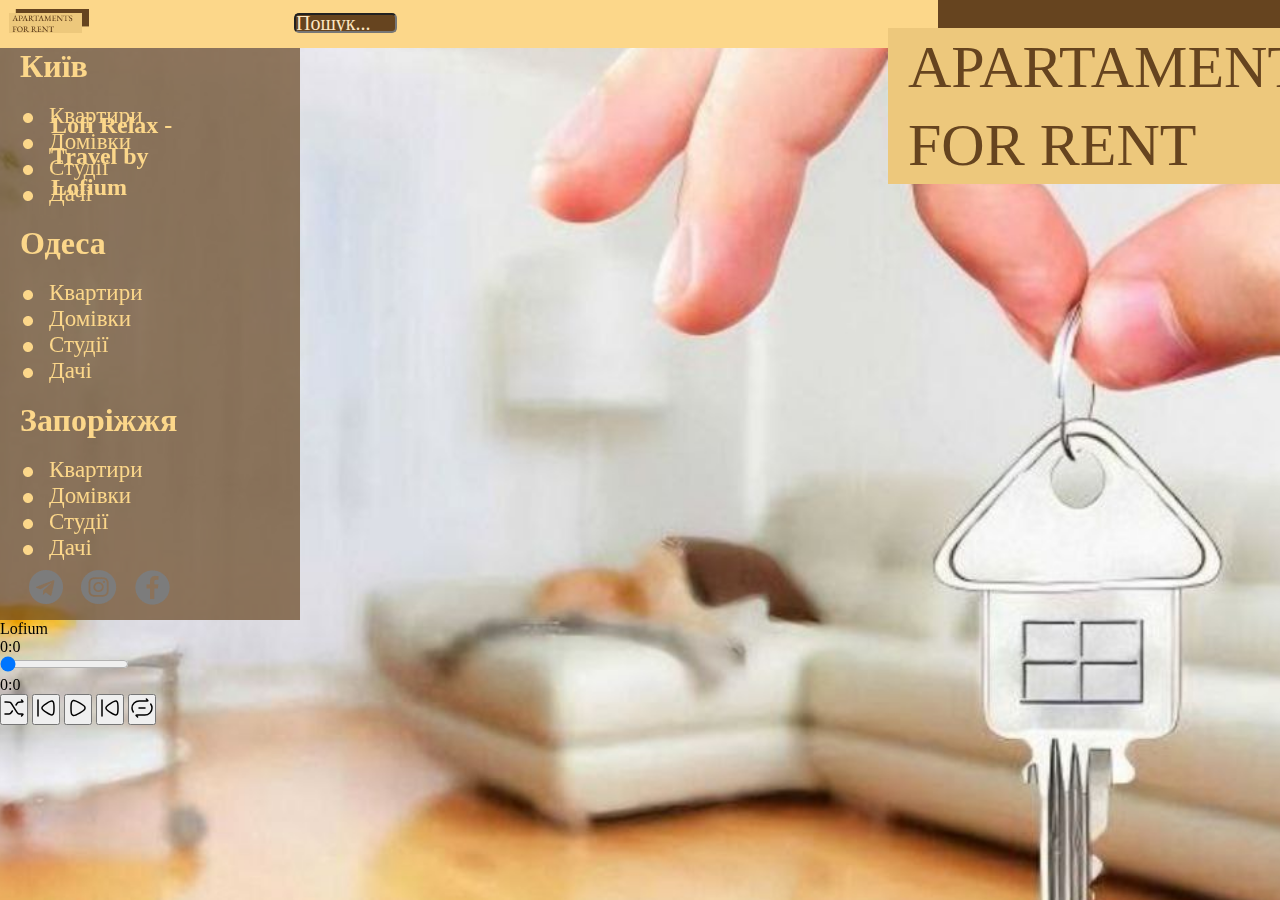
==== commit 00c2b0e4: "Update index.html" ====
--- a/index.html
+++ b/index.html
@@ -1,55 +1,103 @@
 <!DOCTYPE html>
 <html lang="en">
-<head>
-    <meta charset="UTF-8">
-    <meta name="viewport" content="width=device-width, initial-scale=1.0">
-    <title>Document</title>
-    <link rel="stylesheet" href="./styles/style.css">
-    <link rel="stylesheet" href="./styles/index.css">
-</head>
-<body>
-    <header>
-        <a class="logo" href="/index.html"><img src="./images/logo.png"></a>
-        <input class="search" type="text" placeholder="Пошук...">
-        <a class="register" href="/registr.html">РЕЄСТРАЦІЯ</a>
-        <a class="favorite" href="/favorite.html"><img src="./images/favorite.png">
-        </a>
-    </header>
-    <main class="main">
-        <div class="background-image"></div>
-        <aside>
-            <nav class="menu">
-                <h2 class="h2">Київ</h2>
-                <ul>
-                    <li class="menu-item"> <a href="#" title="Квартири" class="menu-link">Квартири</a> </li>
-                    <li class="menu-item"> <a href="#" title="Домівки" class="menu-link">Домівки</a> </li>
-                    <li class="menu-item"> <a href="#" title="Студії" class="menu-link">Студії</a> </li>
-                    <li class="menu-item"> <a href="#" title="Дачі" class="menu-link">Дачі</a> </li>
-                </ul>
-                <h2 class="h2">Одеса</h2>
-                <ul>
-                    <li class="menu-item"> <a href="#" title="Квартири" class="menu-link">Квартири</a> </li>
-                    <li class="menu-item"> <a href="#" title="Домівки" class="menu-link">Домівки</a> </li>
-                    <li class="menu-item"> <a href="#" title="Студії" class="menu-link">Студії</a> </li>
-                    <li class="menu-item"> <a href="#" title="Дачі" class="menu-link">Дачі</a> </li>
-                </ul>
-                <h2 class="h2">Запоріжжя</h2>
-                <ul>
-                    <li class="menu-item"> <a href="#" title="Квартири" class="menu-link">Квартири</a> </li>
-                    <li class="menu-item"> <a href="#" title="Домівки" class="menu-link">Домівки</a> </li>
-                    <li class="menu-item"> <a href="#" title="Студії" class="menu-link">Студії</a> </li>
-                    <li class="menu-item"> <a href="#" title="Дачі" class="menu-link">Дачі</a> </li>
-                </ul>
-            </nav>
-            <nav class="social">
-                <a href="https://web.telegram.org/" class="social-item"><img src="./images/telegram.png" alt="tg" class="social-img"></a>
-                <a href="https://www.instagram.com/" class="social-item"><img src="./images/instagram.png" alt="ig" class="social-img"></a>
-                <a href="https://www.facebook.com/" class="social-item"><img src="./images/facebook.png" alt="fb" class="social-img"></a>
-            </nav>
-        </aside>
-        <div class="content">
-            <div class="box"><div class="box2">APARTAMENTS FOR RENT</div></div>
-        </div>
-    </main>
-</body>
+    <head>
+        <meta charset="UTF-8">
+        <meta name="viewport" content="width=device-width, initial-scale=1.0">
+        <title>Document</title>
+        <link rel="stylesheet" href="./styles/style.css">
+        <link rel="stylesheet" href="./styles/index.css">
+    </head>
+    <body>
+        <header>
+            <a class="logo" href="/index.html"><img src="./images/logo.png"></a>
+            <input class="search" type="text" placeholder="Пошук...">
+            <a class="register" href="/registr.html">РЕЄСТРАЦІЯ</a>
+            <a class="favorite" href="/favorite.html"><img src="./images/favorite.png">
+            </a>
+        </header>
+        <main class="main">
+            <div class="background-image"></div>
+            <aside>
+                <nav class="menu">
+                    <h2 class="h2">Київ</h2>
+                    <ul>
+                        <li class="menu-item"> <a href="#" title="Квартири" class="menu-link">Квартири</a> </li>
+                        <li class="menu-item"> <a href="#" title="Домівки" class="menu-link">Домівки</a> </li>
+                        <li class="menu-item"> <a href="#" title="Студії" class="menu-link">Студії</a> </li>
+                        <li class="menu-item"> <a href="#" title="Дачі" class="menu-link">Дачі</a> </li>
+                    </ul>
+                    <h2 class="h2">Одеса</h2>
+                    <ul>
+                        <li class="menu-item"> <a href="#" title="Квартири" class="menu-link">Квартири</a> </li>
+                        <li class="menu-item"> <a href="#" title="Домівки" class="menu-link">Домівки</a> </li>
+                        <li class="menu-item"> <a href="#" title="Студії" class="menu-link">Студії</a> </li>
+                        <li class="menu-item"> <a href="#" title="Дачі" class="menu-link">Дачі</a> </li>
+                    </ul>
+                    <h2 class="h2">Запоріжжя</h2>
+                    <ul>
+                        <li class="menu-item"> <a href="#" title="Квартири" class="menu-link">Квартири</a> </li>
+                        <li class="menu-item"> <a href="#" title="Домівки" class="menu-link">Домівки</a> </li>
+                        <li class="menu-item"> <a href="#" title="Студії" class="menu-link">Студії</a> </li>
+                        <li class="menu-item"> <a href="#" title="Дачі" class="menu-link">Дачі</a> </li>
+                    </ul>
+                </nav>
+                <nav class="social">
+                    <a href="https://web.telegram.org/" class="social-item"><img src="./images/telegram.png" alt="tg" class="social-img"></a>
+                    <a href="https://www.instagram.com/" class="social-item"><img src="./images/instagram.png" alt="ig" class="social-img"></a>
+                    <a href="https://www.facebook.com/" class="social-item"><img src="./images/facebook.png" alt="fb" class="social-img"></a>
+                </nav>
+            </aside>
+            <div class="content">
+                <div class="box"><div class="box2">APARTAMENTS FOR RENT</div></div>
+            </div>
+        </main>
+
+    
+        <link rel="preconnect" href="https://fonts.googleapis.com">
+        <link rel="preconnect" href="https://fonts.gstatic.com" crossorigin>
+        <link href="https://fonts.googleapis.com/css2?family=Oxygen:wght@300;400;700&display=swap" rel="stylesheet">
+            <div class="container">
+              <div class="header">
+                <h1 class="title">Lofi Relax - Travel by Lofium</h1>
+                <p class="cantor">Lofium</p>
+              </div>
+              <div class="view">
+                 <span class="current-time">0:0</span>
+                <div class="input"><input step="0.01" class="state-bar" type="range" value="0.0"/></div>
+                   <span class="duration">0:0</span>
+              </div>
+              <div class="controllers">
+                <button class="btn-radom">
+                  <svg xmlns="http://www.w3.org/2000/svg" viewBox="0 0 24 24" width="24" height="24" color="#000000" fill="none">
+                        <path d="M19.5576 4L20.4551 4.97574C20.8561 5.41165 21.0566 5.62961 20.9861 5.81481C20.9155 6 20.632 6 20.0649 6C18.7956 6 17.2771 5.79493 16.1111 6.4733C15.3903 6.89272 14.8883 7.62517 14.0392 9M3 18H4.58082C6.50873 18 7.47269 18 8.2862 17.5267C9.00708 17.1073 9.50904 16.3748 10.3582 15" stroke="currentColor" stroke-width="1.5" stroke-linecap="round" stroke-linejoin="round" />
+                        <path d="M19.5576 20L20.4551 19.0243C20.8561 18.5883 21.0566 18.3704 20.9861 18.1852C20.9155 18 20.632 18 20.0649 18C18.7956 18 17.2771 18.2051 16.1111 17.5267C15.2976 17.0534 14.7629 16.1815 13.6935 14.4376L10.7038 9.5624C9.63441 7.81853 9.0997 6.9466 8.2862 6.4733C7.47269 6 6.50873 6 4.58082 6H3" stroke="currentColor" stroke-width="1.5" stroke-linecap="round" stroke-linejoin="round" />
+                  </svg>
+                </button>
+                <group class="group-buttons">
+                  <button class="btn-prev">
+                    <svg xmlns="http://www.w3.org/2000/svg" viewBox="0 0 24 24" width="24" height="24" color="#000000" fill="none">
+                        <path d="M8.06492 12.6258C8.31931 13.8374 9.67295 14.7077 12.3802 16.4481C15.3247 18.3411 16.797 19.2876 17.9895 18.9229C18.3934 18.7994 18.7654 18.5823 19.0777 18.2876C20 17.4178 20 15.6118 20 12C20 8.38816 20 6.58224 19.0777 5.71235C18.7654 5.41773 18.3934 5.20057 17.9895 5.07707C16.797 4.71243 15.3247 5.6589 12.3802 7.55186C9.67295 9.29233 8.31931 10.1626 8.06492 11.3742C7.97836 11.7865 7.97836 12.2135 8.06492 12.6258Z" stroke="currentColor" stroke-width="1.5" stroke-linejoin="round" />
+                        <path d="M4 4L4 20" stroke="currentColor" stroke-width="1.5" stroke-linecap="round" />
+                    </svg>
+                  </button>
+                  <button class="btn-start">
+                    <svg id="icon-start" xmlns="http://www.w3.org/2000/svg" viewBox="0 0 24 24" width="24" height="24" color="#000000" fill="none">
+                        <path d="M18.8906 12.846C18.5371 14.189 16.8667 15.138 13.5257 17.0361C10.296 18.8709 8.6812 19.7884 7.37983 19.4196C6.8418 19.2671 6.35159 18.9776 5.95624 18.5787C5 17.6139 5 15.7426 5 12C5 8.2574 5 6.3861 5.95624 5.42132C6.35159 5.02245 6.8418 4.73288 7.37983 4.58042C8.6812 4.21165 10.296 5.12907 13.5257 6.96393C16.8667 8.86197 18.5371 9.811 18.8906 11.154C19.0365 11.7084 19.0365 12.2916 18.8906 12.846Z" stroke="currentColor" stroke-width="1.5" stroke-linejoin="round" />
+                    </svg>
+                  </button>
+                  <button class="btn-next">
+                    <svg xmlns="http://www.w3.org/2000/svg" viewBox="0 0 24 24" width="24" height="24" color="#000000" fill="none">
+                        <path d="M8.06492 12.6258C8.31931 13.8374 9.67295 14.7077 12.3802 16.4481C15.3247 18.3411 16.797 19.2876 17.9895 18.9229C18.3934 18.7994 18.7654 18.5823 19.0777 18.2876C20 17.4178 20 15.6118 20 12C20 8.38816 20 6.58224 19.0777 5.71235C18.7654 5.41773 18.3934 5.20057 17.9895 5.07707C16.797 4.71243 15.3247 5.6589 12.3802 7.55186C9.67295 9.29233 8.31931 10.1626 8.06492 11.3742C7.97836 11.7865 7.97836 12.2135 8.06492 12.6258Z" stroke="currentColor" stroke-width="1.5" stroke-linejoin="round" />
+                        <path d="M4 4L4 20" stroke="currentColor" stroke-width="1.5" stroke-linecap="round" />
+                    </svg>
+                  </button>
+                </group>
+                <button class="btn-repeat">
+             <svg xmlns="http://www.w3.org/2000/svg" viewBox="0 0 24 24" width="24" height="24" color="#000000" fill="none"> <path d="M16.3884 3L17.3913 3.97574C17.8393 4.41165 18.0633 4.62961 17.9844 4.81481C17.9056 5 17.5888 5 16.9552 5H9.19422C5.22096 5 2 8.13401 2 12C2 13.4872 2.47668 14.8662 3.2895 16" stroke="currentColor" stroke-width="1.5" stroke-linecap="round" stroke-linejoin="round" />    <path d="M7.61156 21L6.60875 20.0243C6.16074 19.5883 5.93673 19.3704 6.01557 19.1852C6.09441 19 6.4112 19 7.04478 19H14.8058C18.779 19 22 15.866 22 12C22 10.5128 21.5233 9.13383 20.7105 8" stroke="currentColor" stroke-width="1.5" stroke-linecap="round" stroke-linejoin="round" />  <path d="M9 12H15" stroke="currentColor" stroke-width="1.5" stroke-linecap="round" stroke-linejoin="round" /></svg>
+            </button>
+          </div>
+        </div>  
+
+    
+    </body>
 </html>
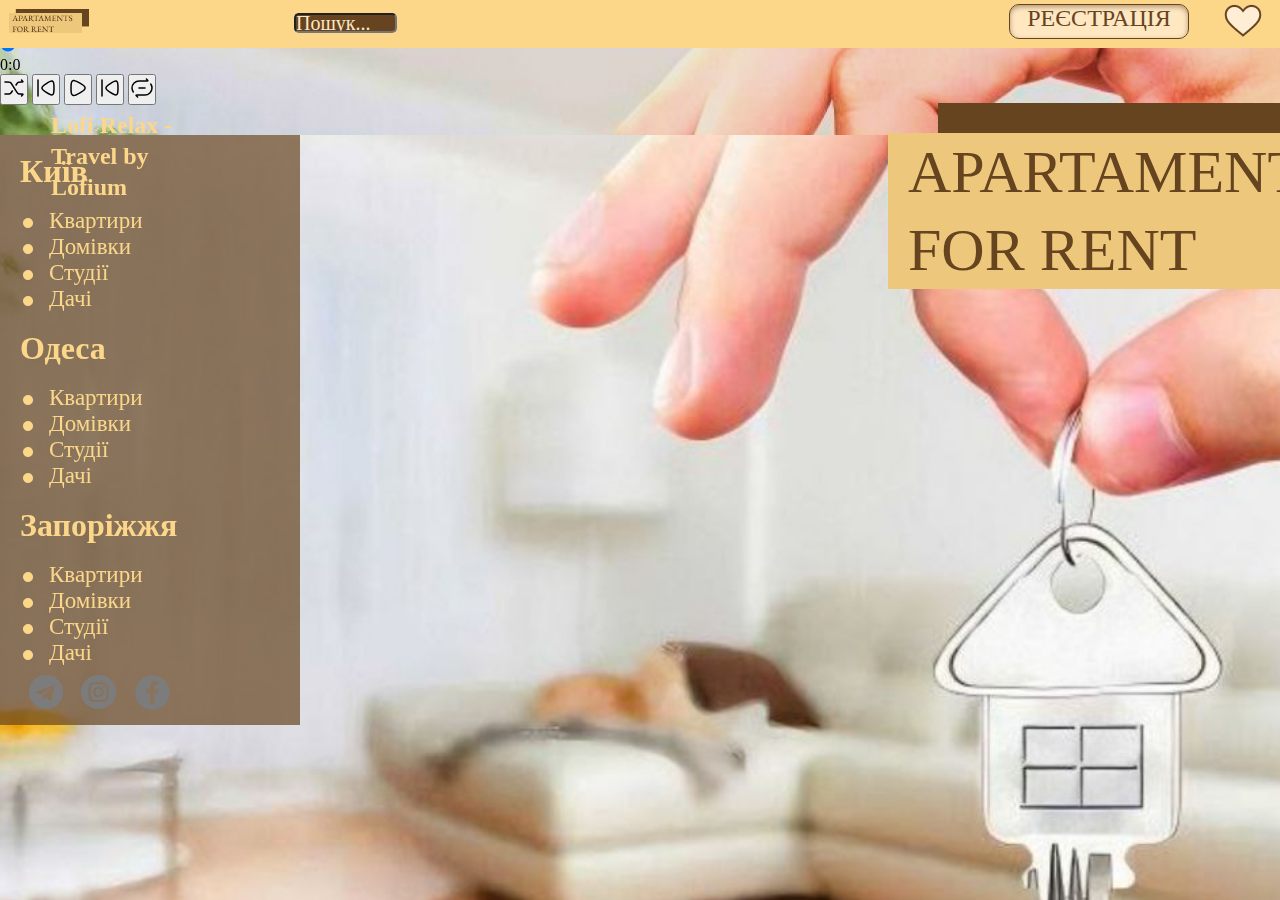
==== commit 27f0b9d2: "Update index.html" ====
--- a/index.html
+++ b/index.html
@@ -8,51 +8,8 @@
         <link rel="stylesheet" href="./styles/index.css">
     </head>
     <body>
-        <header>
-            <a class="logo" href="/index.html"><img src="./images/logo.png"></a>
-            <input class="search" type="text" placeholder="Пошук...">
-            <a class="register" href="/registr.html">РЕЄСТРАЦІЯ</a>
-            <a class="favorite" href="/favorite.html"><img src="./images/favorite.png">
-            </a>
-        </header>
-        <main class="main">
-            <div class="background-image"></div>
-            <aside>
-                <nav class="menu">
-                    <h2 class="h2">Київ</h2>
-                    <ul>
-                        <li class="menu-item"> <a href="#" title="Квартири" class="menu-link">Квартири</a> </li>
-                        <li class="menu-item"> <a href="#" title="Домівки" class="menu-link">Домівки</a> </li>
-                        <li class="menu-item"> <a href="#" title="Студії" class="menu-link">Студії</a> </li>
-                        <li class="menu-item"> <a href="#" title="Дачі" class="menu-link">Дачі</a> </li>
-                    </ul>
-                    <h2 class="h2">Одеса</h2>
-                    <ul>
-                        <li class="menu-item"> <a href="#" title="Квартири" class="menu-link">Квартири</a> </li>
-                        <li class="menu-item"> <a href="#" title="Домівки" class="menu-link">Домівки</a> </li>
-                        <li class="menu-item"> <a href="#" title="Студії" class="menu-link">Студії</a> </li>
-                        <li class="menu-item"> <a href="#" title="Дачі" class="menu-link">Дачі</a> </li>
-                    </ul>
-                    <h2 class="h2">Запоріжжя</h2>
-                    <ul>
-                        <li class="menu-item"> <a href="#" title="Квартири" class="menu-link">Квартири</a> </li>
-                        <li class="menu-item"> <a href="#" title="Домівки" class="menu-link">Домівки</a> </li>
-                        <li class="menu-item"> <a href="#" title="Студії" class="menu-link">Студії</a> </li>
-                        <li class="menu-item"> <a href="#" title="Дачі" class="menu-link">Дачі</a> </li>
-                    </ul>
-                </nav>
-                <nav class="social">
-                    <a href="https://web.telegram.org/" class="social-item"><img src="./images/telegram.png" alt="tg" class="social-img"></a>
-                    <a href="https://www.instagram.com/" class="social-item"><img src="./images/instagram.png" alt="ig" class="social-img"></a>
-                    <a href="https://www.facebook.com/" class="social-item"><img src="./images/facebook.png" alt="fb" class="social-img"></a>
-                </nav>
-            </aside>
-            <div class="content">
-                <div class="box"><div class="box2">APARTAMENTS FOR RENT</div></div>
-            </div>
-        </main>
 
-    
+        <script src="js/main.js"></script>
         <link rel="preconnect" href="https://fonts.googleapis.com">
         <link rel="preconnect" href="https://fonts.gstatic.com" crossorigin>
         <link href="https://fonts.googleapis.com/css2?family=Oxygen:wght@300;400;700&display=swap" rel="stylesheet">
@@ -98,6 +55,49 @@
           </div>
         </div>  
 
-    
+        
+        <header>
+            <a class="logo" href="/index.html"><img src="./images/logo.png"></a>
+            <input class="search" type="text" placeholder="Пошук...">
+            <a class="register" href="/registr.html">РЕЄСТРАЦІЯ</a>
+            <a class="favorite" href="/favorite.html"><img src="./images/favorite.png">
+            </a>
+        </header>
+        <main class="main">
+            <div class="background-image"></div>
+            <aside>
+                <nav class="menu">
+                    <h2 class="h2">Київ</h2>
+                    <ul>
+                        <li class="menu-item"> <a href="#" title="Квартири" class="menu-link">Квартири</a> </li>
+                        <li class="menu-item"> <a href="#" title="Домівки" class="menu-link">Домівки</a> </li>
+                        <li class="menu-item"> <a href="#" title="Студії" class="menu-link">Студії</a> </li>
+                        <li class="menu-item"> <a href="#" title="Дачі" class="menu-link">Дачі</a> </li>
+                    </ul>
+                    <h2 class="h2">Одеса</h2>
+                    <ul>
+                        <li class="menu-item"> <a href="#" title="Квартири" class="menu-link">Квартири</a> </li>
+                        <li class="menu-item"> <a href="#" title="Домівки" class="menu-link">Домівки</a> </li>
+                        <li class="menu-item"> <a href="#" title="Студії" class="menu-link">Студії</a> </li>
+                        <li class="menu-item"> <a href="#" title="Дачі" class="menu-link">Дачі</a> </li>
+                    </ul>
+                    <h2 class="h2">Запоріжжя</h2>
+                    <ul>
+                        <li class="menu-item"> <a href="#" title="Квартири" class="menu-link">Квартири</a> </li>
+                        <li class="menu-item"> <a href="#" title="Домівки" class="menu-link">Домівки</a> </li>
+                        <li class="menu-item"> <a href="#" title="Студії" class="menu-link">Студії</a> </li>
+                        <li class="menu-item"> <a href="#" title="Дачі" class="menu-link">Дачі</a> </li>
+                    </ul>
+                </nav>
+                <nav class="social">
+                    <a href="https://web.telegram.org/" class="social-item"><img src="./images/telegram.png" alt="tg" class="social-img"></a>
+                    <a href="https://www.instagram.com/" class="social-item"><img src="./images/instagram.png" alt="ig" class="social-img"></a>
+                    <a href="https://www.facebook.com/" class="social-item"><img src="./images/facebook.png" alt="fb" class="social-img"></a>
+                </nav>
+            </aside>
+            <div class="content">
+                <div class="box"><div class="box2">APARTAMENTS FOR RENT</div></div>
+            </div>
+        </main>
     </body>
 </html>
